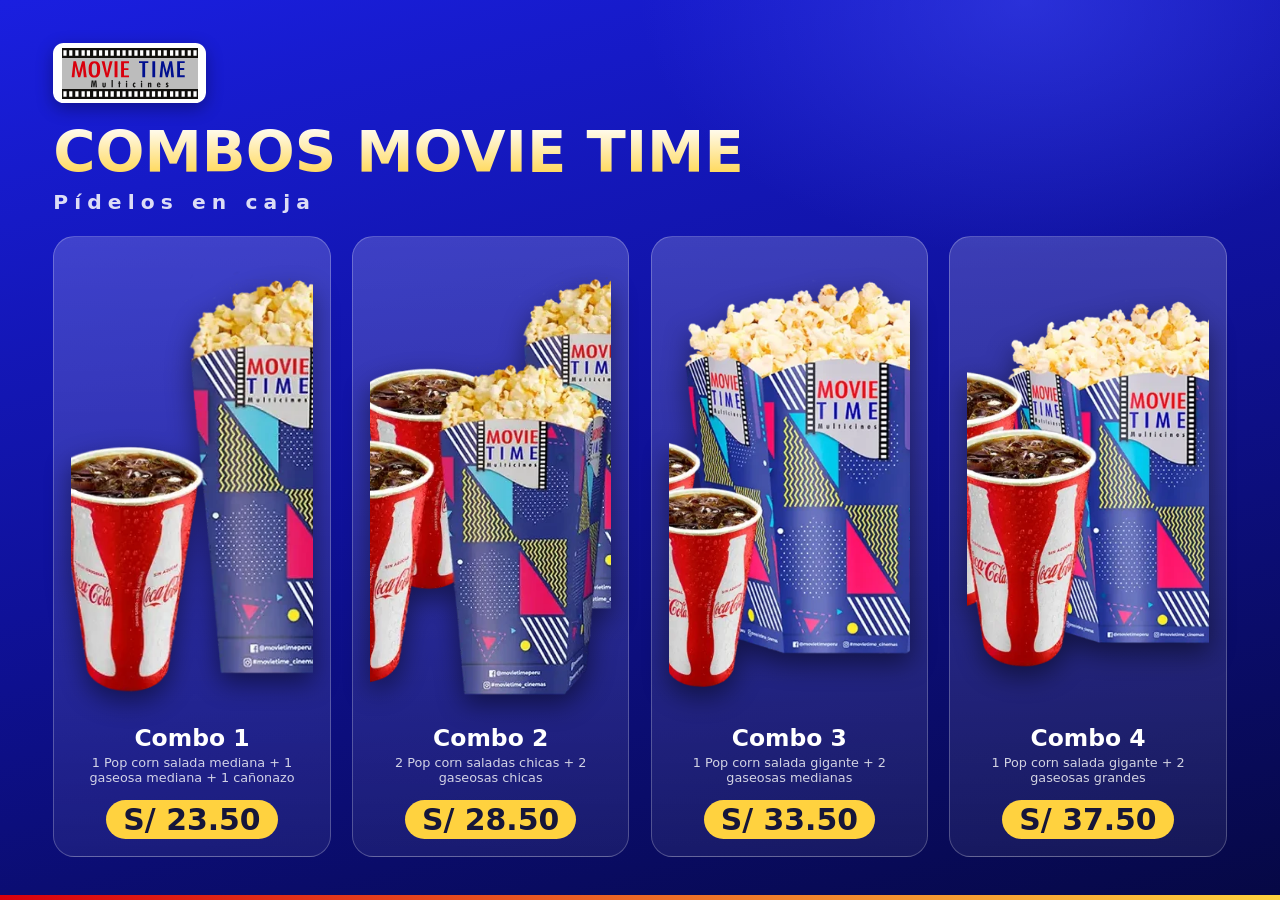
==== pantalla-cliente/cliente.html @ 9cac4e77 "Redesign customer screen: product photos, fullscreen 16:9 ads, professional layout Co-Authored-By: C" ====
<!DOCTYPE html><html lang="es"><head><meta charset="UTF-8"><meta name="viewport" content="width=device-width,initial-scale=1">
<title>Pantalla cliente · Movie Time</title><link rel="stylesheet" href="cliente.css"></head><body>
<div class="stage">
  <div class="top">
    <span class="logo"><img src="logo-movietime.svg" alt="Movie Time"></span>
    <div class="meta"><span class="chip"><i></i>Tu pedido</span><span class="clock" id="clock"></span></div>
  </div>
  <div class="main">
    <section class="col"><div class="sec-title">Detalle</div><div class="list" id="list"></div></section>
    <section class="col"><div class="sec-title">Tu selección</div><div class="show n1" id="show"></div></section>
  </div>
  <div class="bar"><div class="cnt" id="cnt"></div><div class="tt"><span>TOTAL</span><strong id="tot"></strong></div></div>
</div>
<div class="thanks hide" id="thanks">
  <div class="check"><svg viewBox="0 0 24 24"><path d="M5 12.5l4.5 4.5L19 7.5"/></svg></div>
  <h1>¡Gracias por tu compra!</h1><p>Disfruta la función 🍿</p>
  <span class="logo"><img src="logo-movietime.svg" alt=""></span>
</div>
<div class="ads hide" id="ads"><div class="prog" id="prog"></div></div>
<script src="shared.js"></script>
<script>
const $=id=>document.getElementById(id);
const esc=s=>String(s).replace(/[&<>"]/g,c=>({'&':'&amp;','<':'&lt;','>':'&gt;','"':'&quot;'}[c]));
document.addEventListener('dblclick',()=>document.fullscreenElement?document.exitFullscreen():document.documentElement.requestFullscreen());
const tick=()=>{$('clock').textContent=new Date().toLocaleTimeString('es-PE',{hour:'2-digit',minute:'2-digit',hour12:false})};tick();setInterval(tick,10000);

/* ---------- Fotos de producto (con ilustración si no hay foto) ---------- */
function photo(i){
  const ph=document.createElement('div');ph.className='ph';
  const im=new Image();im.alt='';im.src='productos/'+i.code+'.webp';
  im.onerror=()=>{ph.innerHTML='<div class="nophoto"><img src="logo-movietime.svg" alt=""></div>'};ph.appendChild(im);return ph}

/* ---------- Detalle + vitrina ---------- */
let prevQty={},lastKey='',showEls={};
function render(s){
  $('thanks').classList.toggle('hide',s.status!=='gracias');
  const items=s.items;
  // detalle
  let changed=null;items.forEach(i=>{const k=i.code+'|'+i.price;if((prevQty[k]||0)!==i.qty)changed=k});
  $('list').innerHTML=items.map(i=>{const k=i.code+'|'+i.price,isNew=k===changed;
    return `<div class="line ${isNew?'new':'nan'}"><div class="qty">${i.qty}</div><div><div class="nm">${esc(i.name)}</div>${i.desc?`<div class="ds">${esc(i.desc)}</div>`:''}</div><div class="pr">${PC.money(i.price*i.qty)}${i.qty>1?`<small>${i.qty} × ${PC.money(i.price)}</small>`:''}</div></div>`}).join('');
  const L=$('list');L.classList.remove('compact');if(L.scrollHeight>L.clientHeight+2)L.classList.add('compact');
  L.scrollTop=L.scrollHeight;L.classList.toggle('scrolled',L.scrollTop>2);
  prevQty={};items.forEach(i=>prevQty[i.code+'|'+i.price]=i.qty);
  const n=items.reduce((a,i)=>a+i.qty,0);
  $('cnt').innerHTML=`<b>${n}</b> ${n===1?'producto':'productos'}`;
  const t=PC.money(PC.total());if($('tot').textContent!==t){$('tot').textContent=t;$('tot').classList.remove('bump');void $('tot').offsetWidth;$('tot').classList.add('bump')}
  // vitrina: productos distintos, el último agregado primero
  const seen=new Set(),uniq=[];for(const i of [...items].reverse()){if(!seen.has(i.code)){seen.add(i.code);uniq.push(i)}}
  const shown=uniq.slice(0,6),extra=uniq.length-shown.length;
  const key=shown.map(i=>i.code).join(',')+'|'+extra;
  const qtyOf=c=>items.filter(i=>i.code===c).reduce((a,i)=>a+i.qty,0);
  const show=$('show');
  if(key!==lastKey){
    const old=new Set(Object.keys(showEls));lastKey=key;showEls={};show.innerHTML='';
    show.className='show n'+Math.max(1,shown.length);
    shown.forEach(i=>{const t=document.createElement('div');t.className='tile'+(old.has(i.code)?' nan':'');
      t.appendChild(photo(i));const cap=document.createElement('div');cap.className='cap';cap.innerHTML=`<span>${esc(i.name)}</span><b></b>`;t.appendChild(cap);
      showEls[i.code]=cap.querySelector('b');show.appendChild(t)});
    if(extra>0){const m=document.createElement('div');m.className='more';m.textContent='+'+extra+' más';show.appendChild(m)}
  }
  shown.forEach(i=>{const q=qtyOf(i.code);showEls[i.code].textContent='×'+q;showEls[i.code].classList.toggle('hide',q<2)});
  checkAds();
}

/* ---------- Publicidad a pantalla completa ---------- */
let slideTimer=0,cur=-1,adsSig='',nodes=[];
function buildSlides(){
  const s=PC.state,root=$('ads');[...root.querySelectorAll('.sl')].forEach(e=>e.remove());nodes=[];
  const combos=s.catalog.filter(p=>/^combos salada/i.test(p.cat||'')&&!/hot dog/i.test(p.name)).slice(0,4);
  if(combos.length){const d=document.createElement('div');d.className='sl combos';
    d.innerHTML=`<span class="logo" style="align-self:flex-start;margin-bottom:2rem"><img src="logo-movietime.svg" alt=""></span><h2>Combos Movie Time</h2><h3>Pídelos en caja</h3><div class="cg"></div>`;
    combos.forEach(p=>{const c=document.createElement('div');c.className='cc';c.appendChild(photo(p));
      c.insertAdjacentHTML('beforeend',`<b>${esc(p.name)}</b><em>${esc(p.desc||'')}</em><div class="pp">${PC.money(p.price)}</div>`);d.querySelector('.cg').appendChild(c)});
    root.insertBefore(d,$('prog'));nodes.push(d)}
  s.slides.filter(x=>x.image).forEach(x=>{const d=document.createElement('div');d.className='sl';
    d.innerHTML=`<img src="${esc(x.image)}" alt="">`;
    if(x.title||x.sub)d.insertAdjacentHTML('beforeend',`<div style="position:absolute;left:0;right:0;bottom:8%;text-align:center;text-shadow:0 .2rem 1rem #000"><div style="font-size:5rem;font-weight:800">${esc(x.title||'')}</div><div style="font-size:2.4rem">${esc(x.sub||'')}</div></div>`);
    root.insertBefore(d,$('prog'));nodes.push(d)});
}
function next(){
  if(!nodes.length)return;const dur=PC.state.slideSeconds;
  nodes.forEach(n=>n.classList.remove('on'));cur=(cur+1)%nodes.length;
  const n=nodes[cur];void n.offsetWidth;n.classList.add('on');
  const root=$('ads'),p=$('prog');root.style.setProperty('--dur',dur+'s');p.classList.remove('run');void p.offsetWidth;p.classList.add('run');
}
function checkAds(){
  const s=PC.state,on=s.status==='idle',root=$('ads');
  root.classList.toggle('hide',!on);
  if(on){const sig=JSON.stringify([s.slides,s.catalog.length,s.slideSeconds]);
    if(sig!==adsSig||!slideTimer){adsSig=sig;clearInterval(slideTimer);buildSlides();cur=-1;next();slideTimer=setInterval(next,s.slideSeconds*1000)}}
  else if(slideTimer){clearInterval(slideTimer);slideTimer=0;adsSig=''}
}
PC.subscribe(render);
</script></body></html>
---- pantalla-cliente/cliente.css ----
@font-face{font-family:Montserrat;font-weight:500;src:url(fonts/Montserrat-500.ttf)}
@font-face{font-family:Montserrat;font-weight:700;src:url(fonts/Montserrat-700.ttf)}
@font-face{font-family:Montserrat;font-weight:800;src:url(fonts/Montserrat-800.ttf)}
:root{--blue:#0f1198;--blue2:#1a1fe0;--navy:#070a52;--gold:#ffd23f;--red:#d9000d;--ink:#10142e;--mut:#5b6080;--ok:#16c172}
*{box-sizing:border-box;margin:0;padding:0}
html{font-size:min(calc(100vw/120),calc(100vh/67.5))}   /* 1rem = 16px en pantalla 1920x1080 */
body{font-family:Montserrat,"Segoe UI",system-ui,sans-serif;background:#000;color:#fff;overflow:hidden;cursor:none}
.hide{display:none!important}

.stage{position:fixed;inset:0;display:flex;flex-direction:column;
 background:
  radial-gradient(60rem 40rem at 90% -10%,#4a55ff55,transparent 60%),
  radial-gradient(50rem 40rem at -10% 110%,#d9000d40,transparent 60%),
  linear-gradient(165deg,#1a1fe0 0%,#0f1198 45%,#060844 100%)}
.stage::before{content:"";position:absolute;inset:0;pointer-events:none;opacity:.5;
 background:repeating-linear-gradient(90deg,#ffffff08 0 .12rem,transparent .12rem 4rem)}

/* Cabecera */
.top{position:relative;display:flex;align-items:center;justify-content:space-between;padding:1.6rem 3.5rem 0}
.logo{background:#fff;border-radius:1rem;padding:.55rem 1.1rem;display:flex;box-shadow:0 .5rem 1.6rem #0005}
.logo img{height:4.2rem}
.top .meta{display:flex;align-items:center;gap:1.6rem}
.chip{display:flex;align-items:center;gap:.8rem;background:#ffffff1c;border:.1rem solid #ffffff33;backdrop-filter:blur(10px);padding:.8rem 1.6rem;border-radius:99rem;font-weight:700;font-size:1.5rem}
.chip i{width:.9rem;height:.9rem;border-radius:50%;background:var(--ok);box-shadow:0 0 1rem var(--ok)}
.clock{font-size:2rem;font-weight:700;letter-spacing:.05em;opacity:.9}

/* Contenido */
.main{position:relative;flex:1;min-height:0;display:grid;grid-template-columns:1.08fr 1fr;gap:2.8rem;padding:2rem 3.5rem 2.2rem}
.sec-title{font-size:1.45rem;font-weight:700;letter-spacing:.25em;text-transform:uppercase;color:var(--gold);margin-bottom:1.1rem;display:flex;align-items:center;gap:1rem}
.sec-title::after{content:"";flex:1;height:.1rem;background:linear-gradient(90deg,#ffd23f88,transparent)}

.col{display:flex;flex-direction:column;min-height:0}
.list{flex:1;min-height:0;overflow:hidden;display:flex;flex-direction:column;gap:1.1rem;
 -webkit-mask-image:linear-gradient(#000 88%,transparent);mask-image:linear-gradient(#000 88%,transparent)}
.line{flex:none;display:grid;grid-template-columns:5.6rem 1fr auto;gap:1.8rem;align-items:center;
 background:linear-gradient(180deg,#fff,#f1f3ff);color:var(--ink);border-radius:1.6rem;padding:1.5rem 2.2rem;
 box-shadow:0 .8rem 2.4rem #02043a66, inset 0 -.25rem 0 #dfe3ff;animation:in .5s cubic-bezier(.2,.9,.3,1.2)}
.line.new{box-shadow:0 .8rem 2.4rem #02043a66, 0 0 0 .25rem var(--gold)}
.qty{width:5.6rem;height:5.6rem;border-radius:50%;display:grid;place-items:center;font-size:2.5rem;font-weight:800;color:#fff;
 background:linear-gradient(145deg,var(--red),#a30009);box-shadow:0 .4rem 1rem #d9000d66}
.nm{font-size:2.35rem;font-weight:800;line-height:1.1;letter-spacing:-.01em}
.ds{font-size:1.3rem;font-weight:500;color:var(--mut);margin-top:.5rem;line-height:1.35}
.pr{text-align:right;font-size:2.7rem;font-weight:800;color:var(--blue);white-space:nowrap}
.pr small{display:block;font-size:1.2rem;font-weight:500;color:var(--mut);margin-top:.2rem}

/* Vitrina de fotos */
.show{flex:1;min-height:0;position:relative;border-radius:2.4rem;padding:2rem;
 background:radial-gradient(70% 70% at 50% 40%,#ffffff2e,#ffffff0d 70%);border:.1rem solid #ffffff2e;
 box-shadow:inset 0 0 6rem #ffffff0f,0 1rem 3rem #02043a55;display:grid;gap:1.4rem;align-content:stretch}
.show.n1{grid-template-columns:1fr}
.show.n2{grid-template-columns:1fr 1fr}
.show.n3,.show.n4{grid-template-columns:1fr 1fr;grid-template-rows:1fr 1fr}
.show.n5,.show.n6{grid-template-columns:1fr 1fr 1fr;grid-template-rows:1fr 1fr}
.tile{position:relative;min-height:0;min-width:0;display:flex;flex-direction:column;align-items:center;justify-content:flex-end;
 border-radius:1.8rem;padding:1rem;animation:pop .6s cubic-bezier(.2,.9,.3,1.25);background:radial-gradient(circle at 50% 45%,#ffffff26,transparent 70%)}
.tile .ph{flex:1;min-height:0;width:100%;display:flex;align-items:center;justify-content:center}
.tile img,.tile svg{max-width:100%;max-height:100%;object-fit:contain;filter:drop-shadow(0 1.4rem 1.6rem #00000066);animation:float 5s ease-in-out infinite}
.tile .cap{margin-top:.8rem;text-align:center;font-weight:800;font-size:1.5rem;line-height:1.15;text-shadow:0 .1rem .6rem #0008;display:flex;gap:.7rem;align-items:center;justify-content:center}
.n1 .cap{font-size:2.2rem}
.cap b{background:var(--gold);color:#1b1b1b;border-radius:99rem;padding:.1rem .8rem;font-size:1.3em}
.more{position:absolute;right:2rem;bottom:1.6rem;background:var(--red);padding:.5rem 1.4rem;border-radius:99rem;font-weight:800;font-size:1.5rem}

/* Pie / total */
.bar{position:relative;display:flex;justify-content:space-between;align-items:center;padding:1.5rem 3.5rem;
 background:linear-gradient(180deg,#0b0c1d,#05050f);border-top:.35rem solid var(--red)}
.bar .cnt{font-size:1.7rem;font-weight:500;opacity:.8}.bar .cnt b{font-weight:800;color:#fff}
.bar .tt{display:flex;align-items:baseline;gap:2rem}
.bar .tt span{font-size:2rem;font-weight:700;letter-spacing:.3em;opacity:.8}
.bar .tt strong{font-size:6.2rem;font-weight:800;color:var(--gold);letter-spacing:-.02em;text-shadow:0 0 3rem #ffd23f55;font-variant-numeric:tabular-nums}
.bump{animation:bump .35s}

/* Publicidad */
.ads{position:fixed;inset:0;background:#000;z-index:5;overflow:hidden}
.ads .sl{position:absolute;inset:0;opacity:0;transition:opacity 1.2s ease}
.ads .sl.on{opacity:1}
.ads .sl img{width:100%;height:100%;object-fit:cover;display:block;transform:scale(1)}
.ads .sl.on img{animation:kb var(--dur,8s) ease-out forwards}
.ads .prog{position:absolute;left:0;bottom:0;height:.45rem;background:linear-gradient(90deg,var(--red),var(--gold));width:0;z-index:2}
.ads .prog.run{animation:prog var(--dur,8s) linear forwards}
.ads .brandmark{position:absolute;right:2.4rem;top:2rem;background:#fff;border-radius:.9rem;padding:.4rem .9rem;display:flex;opacity:.92;z-index:2;box-shadow:0 .4rem 1.2rem #0006}
.ads .brandmark img{height:3rem;width:auto}
/* Slide de combos (generado) */
.sl.combos{background:radial-gradient(60rem 40rem at 80% 0,#4a55ff66,transparent 60%),linear-gradient(165deg,#1a1fe0,#0f1198 50%,#060844);display:flex;flex-direction:column;padding:4rem 5rem}
.sl.combos h2{font-size:5.4rem;font-weight:800;text-transform:uppercase;background:linear-gradient(#fff,var(--gold));-webkit-background-clip:text;background-clip:text;color:transparent;line-height:1}
.sl.combos h3{font-size:1.9rem;font-weight:700;letter-spacing:.3em;color:#fff;opacity:.85;margin:.8rem 0 2rem}
.cg{flex:1;display:grid;grid-template-columns:repeat(4,1fr);gap:2rem;min-height:0}
.cc{background:linear-gradient(180deg,#ffffff2e,#ffffff10);border:.1rem solid #ffffff3d;border-radius:2rem;display:flex;flex-direction:column;align-items:center;padding:1.6rem;min-height:0}
.cc .ph{flex:1;min-height:0;width:100%;display:flex;align-items:center;justify-content:center}
.cc img{max-width:100%;max-height:100%;object-fit:contain;filter:drop-shadow(0 1rem 1.2rem #0007);animation:none!important;transform:none!important}
.cc b{font-size:2.2rem;font-weight:800;margin-top:1rem}.cc em{font-style:normal;font-size:1.2rem;opacity:.8;text-align:center;margin-top:.3rem;min-height:3.4rem}
.cc .pp{margin-top:.8rem;background:var(--gold);color:#16163a;font-weight:800;font-size:2.8rem;padding:.2rem 1.6rem;border-radius:99rem}

/* Gracias */
.thanks{position:fixed;inset:0;z-index:4;display:flex;flex-direction:column;align-items:center;justify-content:center;text-align:center;
 background:radial-gradient(50rem 40rem at 50% 40%,#3a44ff,transparent 70%),linear-gradient(165deg,#1a1fe0,#0f1198 50%,#060844)}
.thanks .check{width:12rem;height:12rem;border-radius:50%;background:linear-gradient(145deg,#27e08c,#0e9e5c);display:grid;place-items:center;box-shadow:0 0 6rem #27e08c88;animation:pop .7s cubic-bezier(.2,.9,.3,1.4)}
.thanks .check svg{width:6.4rem;height:6.4rem;stroke:#fff;stroke-width:5;fill:none;stroke-linecap:round;stroke-linejoin:round;stroke-dasharray:60;stroke-dashoffset:60;animation:draw .6s .4s forwards}
.thanks h1{font-size:7rem;font-weight:800;margin-top:3rem;text-transform:uppercase;background:linear-gradient(#fff,var(--gold));-webkit-background-clip:text;background-clip:text;color:transparent;line-height:1.05}
.thanks p{font-size:2.8rem;font-weight:500;margin-top:1.6rem;opacity:.95}
.thanks .logo{margin-top:4rem}

@keyframes in{from{opacity:0;transform:translateY(1.5rem) scale(.97)}to{opacity:1;transform:none}}
@keyframes pop{from{opacity:0;transform:scale(.8)}to{opacity:1;transform:none}}
@keyframes float{0%,100%{transform:translateY(0)}50%{transform:translateY(-.8rem)}}
@keyframes kb{from{transform:scale(1)}to{transform:scale(1.05)}}
@keyframes prog{from{width:0}to{width:100%}}
@keyframes draw{to{stroke-dashoffset:0}}
@keyframes bump{50%{transform:scale(1.06)}}
.show.n3 .tile:first-child{grid-column:span 2}
.show.n5{grid-template-columns:repeat(6,1fr)}.show.n5 .tile:nth-child(-n+2){grid-column:span 3}.show.n5 .tile:nth-child(n+3){grid-column:span 2}
.line.nan{animation:none}.tile.nan{animation:none}
.list{scrollbar-width:none}.list::-webkit-scrollbar{display:none}

.nophoto{background:#fff;border-radius:1.6rem;padding:1.4rem 2rem;box-shadow:0 1.2rem 2.4rem #0006;max-width:70%}
.nophoto img{display:block;width:100%;max-height:none;filter:none;animation:none}
.list.scrolled{-webkit-mask-image:linear-gradient(transparent,#000 7%,#000 88%,transparent);mask-image:linear-gradient(transparent,#000 7%,#000 88%,transparent)}
.list.compact{gap:.7rem}
.compact .line{padding:.8rem 1.8rem;grid-template-columns:4rem 1fr auto;gap:1.3rem;border-radius:1.2rem}
.compact .qty{width:4rem;height:4rem;font-size:1.8rem}.compact .nm{font-size:1.7rem}.compact .ds{font-size:1.05rem;margin-top:.2rem}.compact .pr{font-size:2rem}.compact .pr small{display:none}
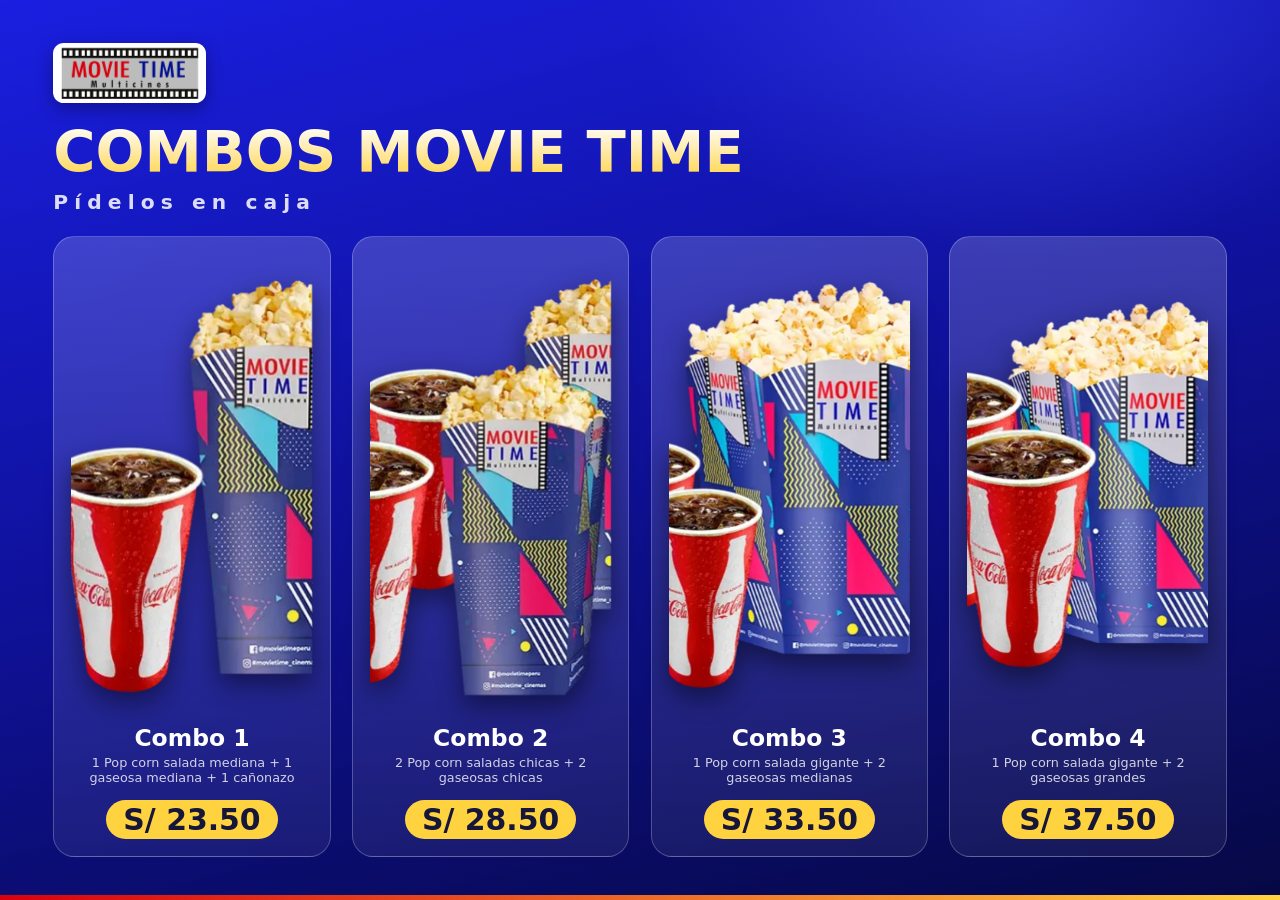
==== commit 940483ff: "Full review: fix lost banners on config save, Gracias timer race, float totals, stale catalog persis" ====
--- a/pantalla-cliente/cliente.html
+++ b/pantalla-cliente/cliente.html
@@ -27,7 +27,7 @@
 /* ---------- Fotos de producto (con ilustración si no hay foto) ---------- */
 function photo(i){
   const ph=document.createElement('div');ph.className='ph';
-  const im=new Image();im.alt='';im.src='productos/'+i.code+'.webp';
+  const im=new Image();im.alt='';im.decoding='async';im.src='productos/'+(i.img||i.code)+'.webp';
   im.onerror=()=>{ph.innerHTML='<div class="nophoto"><img src="logo-movietime.svg" alt=""></div>'};ph.appendChild(im);return ph}
 
 /* ---------- Detalle + vitrina ---------- */
@@ -38,7 +38,7 @@
   // detalle
   let changed=null;items.forEach(i=>{const k=i.code+'|'+i.price;if((prevQty[k]||0)!==i.qty)changed=k});
   $('list').innerHTML=items.map(i=>{const k=i.code+'|'+i.price,isNew=k===changed;
-    return `<div class="line ${isNew?'new':'nan'}"><div class="qty">${i.qty}</div><div><div class="nm">${esc(i.name)}</div>${i.desc?`<div class="ds">${esc(i.desc)}</div>`:''}</div><div class="pr">${PC.money(i.price*i.qty)}${i.qty>1?`<small>${i.qty} × ${PC.money(i.price)}</small>`:''}</div></div>`}).join('');
+    return `<div class="line ${isNew?'new':'nan'}"><div class="qty">${i.qty}</div><div><div class="nm">${esc(i.name)}</div>${i.desc?`<div class="ds">${esc(i.desc)}</div>`:''}</div><div class="pr">${PC.money(PC.lineTotal(i))}${i.qty>1?`<small>${i.qty} × ${PC.money(i.price)}</small>`:''}</div></div>`}).join('');
   const L=$('list');L.classList.remove('compact');if(L.scrollHeight>L.clientHeight+2)L.classList.add('compact');
   L.scrollTop=L.scrollHeight;L.classList.toggle('scrolled',L.scrollTop>2);
   prevQty={};items.forEach(i=>prevQty[i.code+'|'+i.price]=i.qty);
@@ -74,7 +74,8 @@
       c.insertAdjacentHTML('beforeend',`<b>${esc(p.name)}</b><em>${esc(p.desc||'')}</em><div class="pp">${PC.money(p.price)}</div>`);d.querySelector('.cg').appendChild(c)});
     root.insertBefore(d,$('prog'));nodes.push(d)}
   s.slides.filter(x=>x.image).forEach(x=>{const d=document.createElement('div');d.className='sl';
-    d.innerHTML=`<img src="${esc(x.image)}" alt="">`;
+    d.innerHTML=`<img src="${esc(x.image)}" alt="" decoding="async">`;
+    d.firstChild.onerror=()=>{d.remove();nodes=nodes.filter(n=>n!==d);if(cur>=nodes.length)cur=-1};
     if(x.title||x.sub)d.insertAdjacentHTML('beforeend',`<div style="position:absolute;left:0;right:0;bottom:8%;text-align:center;text-shadow:0 .2rem 1rem #000"><div style="font-size:5rem;font-weight:800">${esc(x.title||'')}</div><div style="font-size:2.4rem">${esc(x.sub||'')}</div></div>`);
     root.insertBefore(d,$('prog'));nodes.push(d)});
 }
--- a/pantalla-cliente/cliente.css
+++ b/pantalla-cliente/cliente.css
@@ -73,12 +73,10 @@
 .ads{position:fixed;inset:0;background:#000;z-index:5;overflow:hidden}
 .ads .sl{position:absolute;inset:0;opacity:0;transition:opacity 1.2s ease}
 .ads .sl.on{opacity:1}
-.ads .sl img{width:100%;height:100%;object-fit:cover;display:block;transform:scale(1)}
+.ads .sl img{width:100%;height:100%;object-fit:cover;display:block;transform:scale(1);will-change:transform}
 .ads .sl.on img{animation:kb var(--dur,8s) ease-out forwards}
 .ads .prog{position:absolute;left:0;bottom:0;height:.45rem;background:linear-gradient(90deg,var(--red),var(--gold));width:0;z-index:2}
 .ads .prog.run{animation:prog var(--dur,8s) linear forwards}
-.ads .brandmark{position:absolute;right:2.4rem;top:2rem;background:#fff;border-radius:.9rem;padding:.4rem .9rem;display:flex;opacity:.92;z-index:2;box-shadow:0 .4rem 1.2rem #0006}
-.ads .brandmark img{height:3rem;width:auto}
 /* Slide de combos (generado) */
 .sl.combos{background:radial-gradient(60rem 40rem at 80% 0,#4a55ff66,transparent 60%),linear-gradient(165deg,#1a1fe0,#0f1198 50%,#060844);display:flex;flex-direction:column;padding:4rem 5rem}
 .sl.combos h2{font-size:5.4rem;font-weight:800;text-transform:uppercase;background:linear-gradient(#fff,var(--gold));-webkit-background-clip:text;background-clip:text;color:transparent;line-height:1}
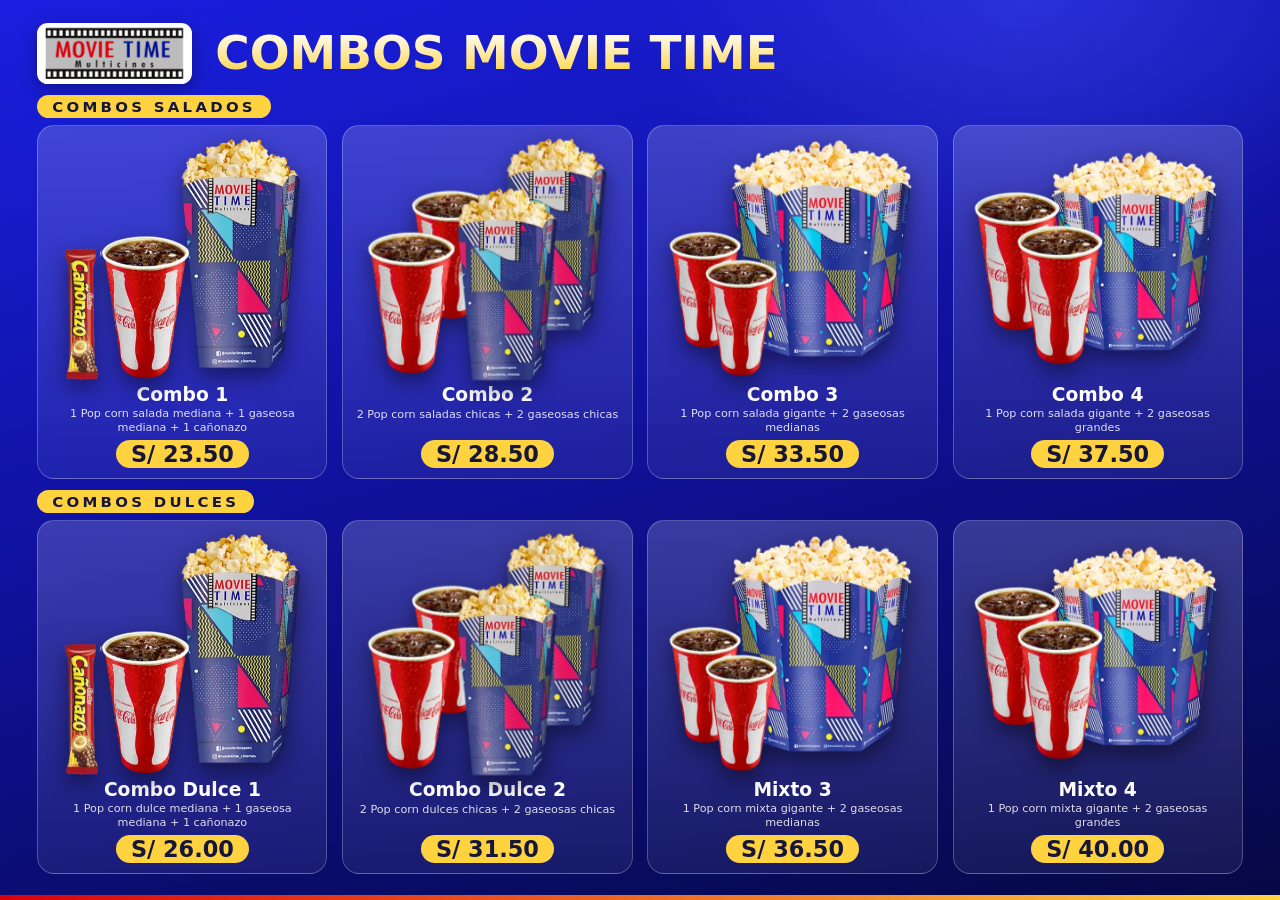
==== commit 4e39a788: "Combos ad slide: salados and dulces in 2 rows of 4; pause/skip/choose ad image from collaborator pan" ====
--- a/pantalla-cliente/cliente.html
+++ b/pantalla-cliente/cliente.html
@@ -21,7 +21,10 @@
 <script>
 const $=id=>document.getElementById(id);
 const esc=s=>String(s).replace(/[&<>"]/g,c=>({'&':'&amp;','<':'&lt;','>':'&gt;','"':'&quot;'}[c]));
-document.addEventListener('dblclick',()=>document.fullscreenElement?document.exitFullscreen():document.documentElement.requestFullscreen());
+// ?mini=1 -> vista en miniatura dentro del panel del colaborador (sin animaciones pesadas ni pantalla completa)
+const MINI=new URLSearchParams(location.search).has('mini');
+if(MINI)document.documentElement.classList.add('mini');
+else document.addEventListener('dblclick',()=>document.fullscreenElement?document.exitFullscreen():document.documentElement.requestFullscreen());
 const tick=()=>{$('clock').textContent=new Date().toLocaleTimeString('es-PE',{hour:'2-digit',minute:'2-digit',hour12:false})};tick();setInterval(tick,10000);
 
 /* ---------- Fotos de producto (con ilustración si no hay foto) ---------- */
@@ -64,33 +67,83 @@
 }
 
 /* ---------- Publicidad a pantalla completa ---------- */
-let slideTimer=0,cur=-1,adsSig='',nodes=[];
+// La pantalla real manda; la miniatura del panel (?mini=1) solo la sigue. El panel del colaborador controla por el canal 'pc_ads'.
+let nodes=[],cur=0,paused=false,adsSig='',timer=0,running=false,lastMaster=0;
+const adCh='BroadcastChannel' in window?new BroadcastChannel('pc_ads'):null;
+const masterAlive=()=>Date.now()-lastMaster<6000;
+const comboLists=s=>({
+  sal:s.catalog.filter(p=>/^combos salada/i.test(p.cat||'')&&!/hot dog/i.test(p.name)).slice(0,4),   // combos salados (sin las versiones con hot dog)
+  dul:s.catalog.filter(p=>/^combos dulce/i.test(p.cat||'')).slice(0,4)});
+function publishAd(){if(MINI||!adCh)return;adCh.postMessage({t:'state',idx:cur,paused,total:nodes.length,running})}
 function buildSlides(){
   const s=PC.state,root=$('ads');[...root.querySelectorAll('.sl')].forEach(e=>e.remove());nodes=[];
-  const combos=s.catalog.filter(p=>/^combos salada/i.test(p.cat||'')&&!/hot dog/i.test(p.name)).slice(0,4);
-  if(combos.length){const d=document.createElement('div');d.className='sl combos';
-    d.innerHTML=`<span class="logo" style="align-self:flex-start;margin-bottom:2rem"><img src="logo-movietime.svg" alt=""></span><h2>Combos Movie Time</h2><h3>Pídelos en caja</h3><div class="cg"></div>`;
-    combos.forEach(p=>{const c=document.createElement('div');c.className='cc';c.appendChild(photo(p));
-      c.insertAdjacentHTML('beforeend',`<b>${esc(p.name)}</b><em>${esc(p.desc||'')}</em><div class="pp">${PC.money(p.price)}</div>`);d.querySelector('.cg').appendChild(c)});
+  const {sal,dul}=comboLists(s);
+  if(sal.length||dul.length){const d=document.createElement('div');d.className='sl combos';
+    d.innerHTML=`<div class="ch"><span class="logo"><img src="logo-movietime.svg" alt=""></span><h2>Combos Movie Time</h2></div>`;
+    [['Combos salados',sal],['Combos dulces',dul]].forEach(([label,list])=>{if(!list.length)return;
+      const row=document.createElement('div');row.className='crow';row.innerHTML=`<div class="rl">${label}</div><div class="cg"></div>`;
+      list.forEach(p=>{const cc=document.createElement('div');cc.className='cc';cc.appendChild(photo(p));
+        cc.insertAdjacentHTML('beforeend',`<b>${esc(p.name)}</b><em>${esc(p.desc||'')}</em><div class="pp">${PC.money(p.price)}</div>`);row.querySelector('.cg').appendChild(cc)});
+      d.appendChild(row)});
     root.insertBefore(d,$('prog'));nodes.push(d)}
   s.slides.filter(x=>x.image).forEach(x=>{const d=document.createElement('div');d.className='sl';
     d.innerHTML=`<img src="${esc(x.image)}" alt="" decoding="async">`;
-    d.firstChild.onerror=()=>{d.remove();nodes=nodes.filter(n=>n!==d);if(cur>=nodes.length)cur=-1};
+    d.firstChild.onerror=()=>{d.remove();nodes=nodes.filter(n=>n!==d);if(cur>=nodes.length)cur=0;publishAd()};
     if(x.title||x.sub)d.insertAdjacentHTML('beforeend',`<div style="position:absolute;left:0;right:0;bottom:8%;text-align:center;text-shadow:0 .2rem 1rem #000"><div style="font-size:5rem;font-weight:800">${esc(x.title||'')}</div><div style="font-size:2.4rem">${esc(x.sub||'')}</div></div>`);
     root.insertBefore(d,$('prog'));nodes.push(d)});
 }
-function next(){
-  if(!nodes.length)return;const dur=PC.state.slideSeconds;
-  nodes.forEach(n=>n.classList.remove('on'));cur=(cur+1)%nodes.length;
+function showSlide(i,silent){
+  if(!nodes.length)return;
+  nodes.forEach(n=>n.classList.remove('on'));cur=((i%nodes.length)+nodes.length)%nodes.length;
   const n=nodes[cur];void n.offsetWidth;n.classList.add('on');
-  const root=$('ads'),p=$('prog');root.style.setProperty('--dur',dur+'s');p.classList.remove('run');void p.offsetWidth;p.classList.add('run');
+  const root=$('ads'),p=$('prog');root.style.setProperty('--dur',PC.state.slideSeconds+'s');
+  p.classList.remove('run');void p.offsetWidth;p.classList.add('run');     // si esta en pausa, la barra queda congelada por CSS
+  if(!silent)publishAd();
+}
+function schedule(){
+  clearTimeout(timer);timer=0;
+  if(!running||paused||!nodes.length)return;
+  if(MINI&&masterAlive())return;                              // la miniatura sigue a la pantalla real
+  timer=setTimeout(()=>{showSlide(cur+1);schedule()},PC.state.slideSeconds*1000);
+}
+function setPaused(v){
+  paused=!!v;$('ads').classList.toggle('paused',paused);
+  if(!paused&&running){const p=$('prog');p.classList.remove('run');void p.offsetWidth;p.classList.add('run')}
+  schedule();publishAd();
 }
 function checkAds(){
-  const s=PC.state,on=s.status==='idle',root=$('ads');
+  const s=PC.state,on=s.status==='idle',root=$('ads'),cl=comboLists(s);
   root.classList.toggle('hide',!on);
-  if(on){const sig=JSON.stringify([s.slides,s.catalog.length,s.slideSeconds]);
-    if(sig!==adsSig||!slideTimer){adsSig=sig;clearInterval(slideTimer);buildSlides();cur=-1;next();slideTimer=setInterval(next,s.slideSeconds*1000)}}
-  else if(slideTimer){clearInterval(slideTimer);slideTimer=0;adsSig=''}
+  if(on){
+    const sig=JSON.stringify([s.slides,cl.sal.concat(cl.dul).map(p=>p.code+p.price+p.name),s.slideSeconds]);
+    if(sig!==adsSig||!nodes.length){adsSig=sig;buildSlides();if(cur>=nodes.length)cur=0}
+    if(!running){running=true;showSlide(paused?cur:0)}   // pausada: vuelve a la misma imagen; si no, empieza de nuevo
+    schedule();
+  }else if(running){running=false;clearTimeout(timer);timer=0;publishAd()}
 }
+function doCmd(m){
+  if(!running&&m.cmd!=='play'&&m.cmd!=='pause'&&m.cmd!=='toggle')return;
+  if(m.cmd==='toggle')setPaused(!paused);
+  else if(m.cmd==='pause')setPaused(true);
+  else if(m.cmd==='play')setPaused(false);
+  else if(m.cmd==='next'){showSlide(cur+1);schedule()}
+  else if(m.cmd==='prev'){showSlide(cur-1);schedule()}
+  else if(m.cmd==='goto'&&nodes.length){showSlide(+m.idx||0);setPaused(true)}    // elegir una imagen la deja fija
+}
+if(adCh)adCh.onmessage=e=>{const m=e.data||{};
+  if(MINI){
+    if(m.t!=='state')return;
+    lastMaster=Date.now();
+    if(m.paused!==paused){paused=m.paused;$('ads').classList.toggle('paused',paused)}
+    if(running&&nodes.length&&m.idx!==cur)showSlide(m.idx,true);
+    schedule();
+  }else if(m.t==='hello')publishAd();
+  else if(m.t==='cmd')doCmd(m)};
+if(!MINI){
+  setInterval(publishAd,3000);                                  // el panel y la miniatura se mantienen sincronizados
+  document.addEventListener('keydown',e=>{                       // teclado en la pantalla del cliente: espacio = pausa, flechas = cambiar
+    if(e.code==='Space'){e.preventDefault();doCmd({cmd:'toggle'})}
+    else if(e.code==='ArrowRight')doCmd({cmd:'next'});else if(e.code==='ArrowLeft')doCmd({cmd:'prev'})});
+}else if(adCh)adCh.postMessage({t:'hello'});
 PC.subscribe(render);
 </script></body></html>
--- a/pantalla-cliente/cliente.css
+++ b/pantalla-cliente/cliente.css
@@ -77,16 +77,21 @@
 .ads .sl.on img{animation:kb var(--dur,8s) ease-out forwards}
 .ads .prog{position:absolute;left:0;bottom:0;height:.45rem;background:linear-gradient(90deg,var(--red),var(--gold));width:0;z-index:2}
 .ads .prog.run{animation:prog var(--dur,8s) linear forwards}
-/* Slide de combos (generado) */
-.sl.combos{background:radial-gradient(60rem 40rem at 80% 0,#4a55ff66,transparent 60%),linear-gradient(165deg,#1a1fe0,#0f1198 50%,#060844);display:flex;flex-direction:column;padding:4rem 5rem}
-.sl.combos h2{font-size:5.4rem;font-weight:800;text-transform:uppercase;background:linear-gradient(#fff,var(--gold));-webkit-background-clip:text;background-clip:text;color:transparent;line-height:1}
-.sl.combos h3{font-size:1.9rem;font-weight:700;letter-spacing:.3em;color:#fff;opacity:.85;margin:.8rem 0 2rem}
-.cg{flex:1;display:grid;grid-template-columns:repeat(4,1fr);gap:2rem;min-height:0}
-.cc{background:linear-gradient(180deg,#ffffff2e,#ffffff10);border:.1rem solid #ffffff3d;border-radius:2rem;display:flex;flex-direction:column;align-items:center;padding:1.6rem;min-height:0}
+/* Slide de combos (generado): 2 filas de 4 */
+.sl.combos{background:radial-gradient(60rem 40rem at 80% 0,#4a55ff66,transparent 60%),linear-gradient(165deg,#1a1fe0,#0f1198 50%,#060844);display:flex;flex-direction:column;padding:2.2rem 3.5rem 2.4rem;gap:1rem}
+.sl.combos .ch{display:flex;align-items:center;gap:2.2rem}
+.sl.combos h2{font-size:4.4rem;font-weight:800;text-transform:uppercase;background:linear-gradient(#fff,var(--gold));-webkit-background-clip:text;background-clip:text;color:transparent;line-height:1}
+.sl.combos .logo img{height:4.6rem}
+.crow{flex:1;min-height:0;display:flex;flex-direction:column;gap:.6rem}
+.rl{align-self:flex-start;background:var(--gold);color:#16163a;font-weight:800;font-size:1.4rem;letter-spacing:.22em;text-transform:uppercase;padding:.25rem 1.4rem;border-radius:99rem}
+.cg{flex:1;display:grid;grid-template-columns:repeat(4,1fr);gap:1.4rem;min-height:0}
+.cc{background:linear-gradient(180deg,#ffffff2e,#ffffff10);border:.1rem solid #ffffff3d;border-radius:1.6rem;display:flex;flex-direction:column;align-items:center;padding:.8rem 1rem 1rem;min-height:0}
 .cc .ph{flex:1;min-height:0;width:100%;display:flex;align-items:center;justify-content:center}
-.cc img{max-width:100%;max-height:100%;object-fit:contain;filter:drop-shadow(0 1rem 1.2rem #0007);animation:none!important;transform:none!important}
-.cc b{font-size:2.2rem;font-weight:800;margin-top:1rem}.cc em{font-style:normal;font-size:1.2rem;opacity:.8;text-align:center;margin-top:.3rem;min-height:3.4rem}
-.cc .pp{margin-top:.8rem;background:var(--gold);color:#16163a;font-weight:800;font-size:2.8rem;padding:.2rem 1.6rem;border-radius:99rem}
+.cc img{max-width:100%;max-height:100%;object-fit:contain;filter:drop-shadow(0 .8rem 1rem #0007);animation:none!important;transform:none!important}
+.cc b{font-size:1.75rem;font-weight:800;margin-top:.4rem;text-align:center;line-height:1.1}
+.cc em{font-style:normal;font-size:1.05rem;opacity:.85;text-align:center;margin-top:.2rem;min-height:2.6rem;line-height:1.25}
+.cc .pp{margin-top:.4rem;background:var(--gold);color:#16163a;font-weight:800;font-size:2.1rem;padding:.1rem 1.4rem;border-radius:99rem}
+.ads.paused .sl.on img,.ads.paused .prog{animation-play-state:paused}
 
 /* Gracias */
 .thanks{position:fixed;inset:0;z-index:4;display:flex;flex-direction:column;align-items:center;justify-content:center;text-align:center;
@@ -115,3 +120,9 @@
 .list.compact{gap:.7rem}
 .compact .line{padding:.8rem 1.8rem;grid-template-columns:4rem 1fr auto;gap:1.3rem;border-radius:1.2rem}
 .compact .qty{width:4rem;height:4rem;font-size:1.8rem}.compact .nm{font-size:1.7rem}.compact .ds{font-size:1.05rem;margin-top:.2rem}.compact .pr{font-size:2rem}.compact .pr small{display:none}
+
+/* Miniatura dentro del panel del colaborador */
+.mini body{cursor:auto}
+.mini .ads .sl.on img,.mini .tile img,.mini .tile svg{animation:none}
+.mini .ads .prog,.mini .clock{display:none}
+.mini .line,.mini .tile,.mini .thanks .check{animation:none}
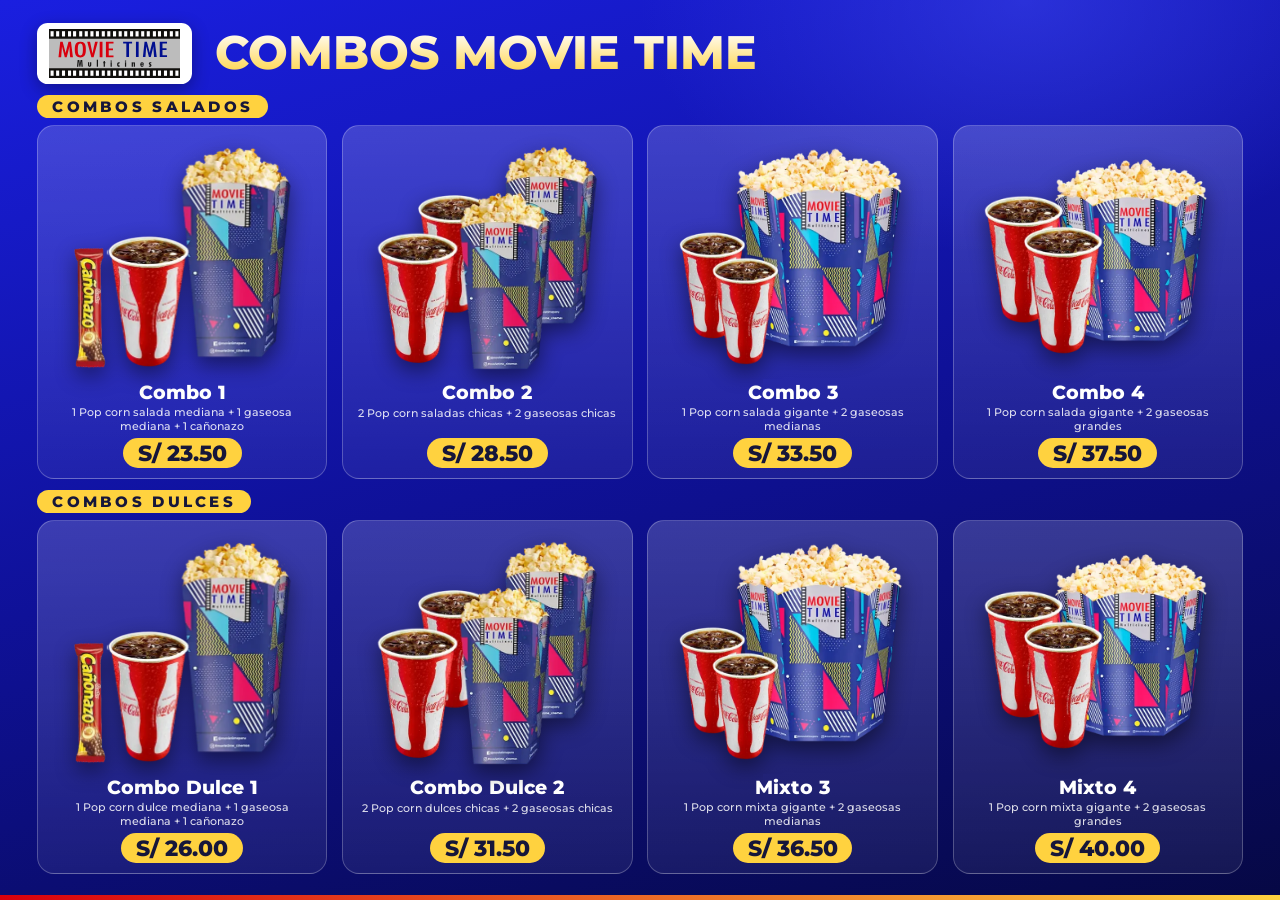
==== commit b0a52374: "Second full review: state sync via channel, Gracias watchdog, real unload of hidden thumbnail, lazy " ====
--- a/pantalla-cliente/cliente.html
+++ b/pantalla-cliente/cliente.html
@@ -87,14 +87,19 @@
       d.appendChild(row)});
     root.insertBefore(d,$('prog'));nodes.push(d)}
   s.slides.filter(x=>x.image).forEach(x=>{const d=document.createElement('div');d.className='sl';
-    d.innerHTML=`<img src="${esc(x.image)}" alt="" decoding="async">`;
+    d.innerHTML='<img alt="" decoding="async">';d._src=x.image;     // la imagen se carga solo cuando le toca (ahorra memoria)
     d.firstChild.onerror=()=>{d.remove();nodes=nodes.filter(n=>n!==d);if(cur>=nodes.length)cur=0;publishAd()};
     if(x.title||x.sub)d.insertAdjacentHTML('beforeend',`<div style="position:absolute;left:0;right:0;bottom:8%;text-align:center;text-shadow:0 .2rem 1rem #000"><div style="font-size:5rem;font-weight:800">${esc(x.title||'')}</div><div style="font-size:2.4rem">${esc(x.sub||'')}</div></div>`);
     root.insertBefore(d,$('prog'));nodes.push(d)});
 }
+// Mantiene cargadas solo la imagen actual, la anterior (por el fundido) y la siguiente
+function warm(){
+  const N=nodes.length;
+  nodes.forEach((n,k)=>{if(!n._src)return;const near=k===cur||k===(cur+1)%N||k===(cur-1+N)%N,im=n.firstChild;
+    if(near){if(!im.getAttribute('src'))im.src=n._src}else if(im.getAttribute('src'))im.removeAttribute('src')})}
 function showSlide(i,silent){
   if(!nodes.length)return;
-  nodes.forEach(n=>n.classList.remove('on'));cur=((i%nodes.length)+nodes.length)%nodes.length;
+  nodes.forEach(n=>n.classList.remove('on'));cur=((i%nodes.length)+nodes.length)%nodes.length;warm();
   const n=nodes[cur];void n.offsetWidth;n.classList.add('on');
   const root=$('ads'),p=$('prog');root.style.setProperty('--dur',PC.state.slideSeconds+'s');
   p.classList.remove('run');void p.offsetWidth;p.classList.add('run');     // si esta en pausa, la barra queda congelada por CSS
@@ -112,10 +117,10 @@
   schedule();publishAd();
 }
 function checkAds(){
-  const s=PC.state,on=s.status==='idle',root=$('ads'),cl=comboLists(s);
+  const s=PC.state,on=s.status==='idle',root=$('ads');
   root.classList.toggle('hide',!on);
   if(on){
-    const sig=JSON.stringify([s.slides,cl.sal.concat(cl.dul).map(p=>p.code+p.price+p.name),s.slideSeconds]);
+    const cl=comboLists(s),sig=JSON.stringify([s.slides,cl.sal.concat(cl.dul).map(p=>p.code+p.price+p.name),s.slideSeconds]);
     if(sig!==adsSig||!nodes.length){adsSig=sig;buildSlides();if(cur>=nodes.length)cur=0}
     if(!running){running=true;showSlide(paused?cur:0)}   // pausada: vuelve a la misma imagen; si no, empieza de nuevo
     schedule();
--- a/pantalla-cliente/cliente.css
+++ b/pantalla-cliente/cliente.css
@@ -1,6 +1,6 @@
-@font-face{font-family:Montserrat;font-weight:500;src:url(fonts/Montserrat-500.ttf)}
-@font-face{font-family:Montserrat;font-weight:700;src:url(fonts/Montserrat-700.ttf)}
-@font-face{font-family:Montserrat;font-weight:800;src:url(fonts/Montserrat-800.ttf)}
+@font-face{font-family:Montserrat;font-weight:500;font-display:swap;src:url(fonts/Montserrat-500.woff2) format('woff2')}
+@font-face{font-family:Montserrat;font-weight:700;font-display:swap;src:url(fonts/Montserrat-700.woff2) format('woff2')}
+@font-face{font-family:Montserrat;font-weight:800;font-display:swap;src:url(fonts/Montserrat-800.woff2) format('woff2')}
 :root{--blue:#0f1198;--blue2:#1a1fe0;--navy:#070a52;--gold:#ffd23f;--red:#d9000d;--ink:#10142e;--mut:#5b6080;--ok:#16c172}
 *{box-sizing:border-box;margin:0;padding:0}
 html{font-size:min(calc(100vw/120),calc(100vh/67.5))}   /* 1rem = 16px en pantalla 1920x1080 */
@@ -71,10 +71,10 @@
 
 /* Publicidad */
 .ads{position:fixed;inset:0;background:#000;z-index:5;overflow:hidden}
-.ads .sl{position:absolute;inset:0;opacity:0;transition:opacity 1.2s ease}
-.ads .sl.on{opacity:1}
-.ads .sl img{width:100%;height:100%;object-fit:cover;display:block;transform:scale(1);will-change:transform}
-.ads .sl.on img{animation:kb var(--dur,8s) ease-out forwards}
+.ads .sl{position:absolute;inset:0;opacity:0;visibility:hidden;transition:opacity 1.2s ease,visibility 0s linear 1.2s}   /* invisible = no se pinta */
+.ads .sl.on{opacity:1;visibility:visible;transition-delay:0s}
+.ads .sl>img{width:100%;height:100%;object-fit:cover;display:block;transform:scale(1)}
+.ads .sl.on>img{animation:kb var(--dur,8s) ease-out forwards;will-change:transform}
 .ads .prog{position:absolute;left:0;bottom:0;height:.45rem;background:linear-gradient(90deg,var(--red),var(--gold));width:0;z-index:2}
 .ads .prog.run{animation:prog var(--dur,8s) linear forwards}
 /* Slide de combos (generado): 2 filas de 4 */
@@ -91,7 +91,7 @@
 .cc b{font-size:1.75rem;font-weight:800;margin-top:.4rem;text-align:center;line-height:1.1}
 .cc em{font-style:normal;font-size:1.05rem;opacity:.85;text-align:center;margin-top:.2rem;min-height:2.6rem;line-height:1.25}
 .cc .pp{margin-top:.4rem;background:var(--gold);color:#16163a;font-weight:800;font-size:2.1rem;padding:.1rem 1.4rem;border-radius:99rem}
-.ads.paused .sl.on img,.ads.paused .prog{animation-play-state:paused}
+.ads.paused .sl.on>img,.ads.paused .prog{animation-play-state:paused}
 
 /* Gracias */
 .thanks{position:fixed;inset:0;z-index:4;display:flex;flex-direction:column;align-items:center;justify-content:center;text-align:center;
@@ -123,6 +123,6 @@
 
 /* Miniatura dentro del panel del colaborador */
 .mini body{cursor:auto}
-.mini .ads .sl.on img,.mini .tile img,.mini .tile svg{animation:none}
+.mini .ads .sl.on>img,.mini .tile img,.mini .tile svg{animation:none}
 .mini .ads .prog,.mini .clock{display:none}
 .mini .line,.mini .tile,.mini .thanks .check{animation:none}
